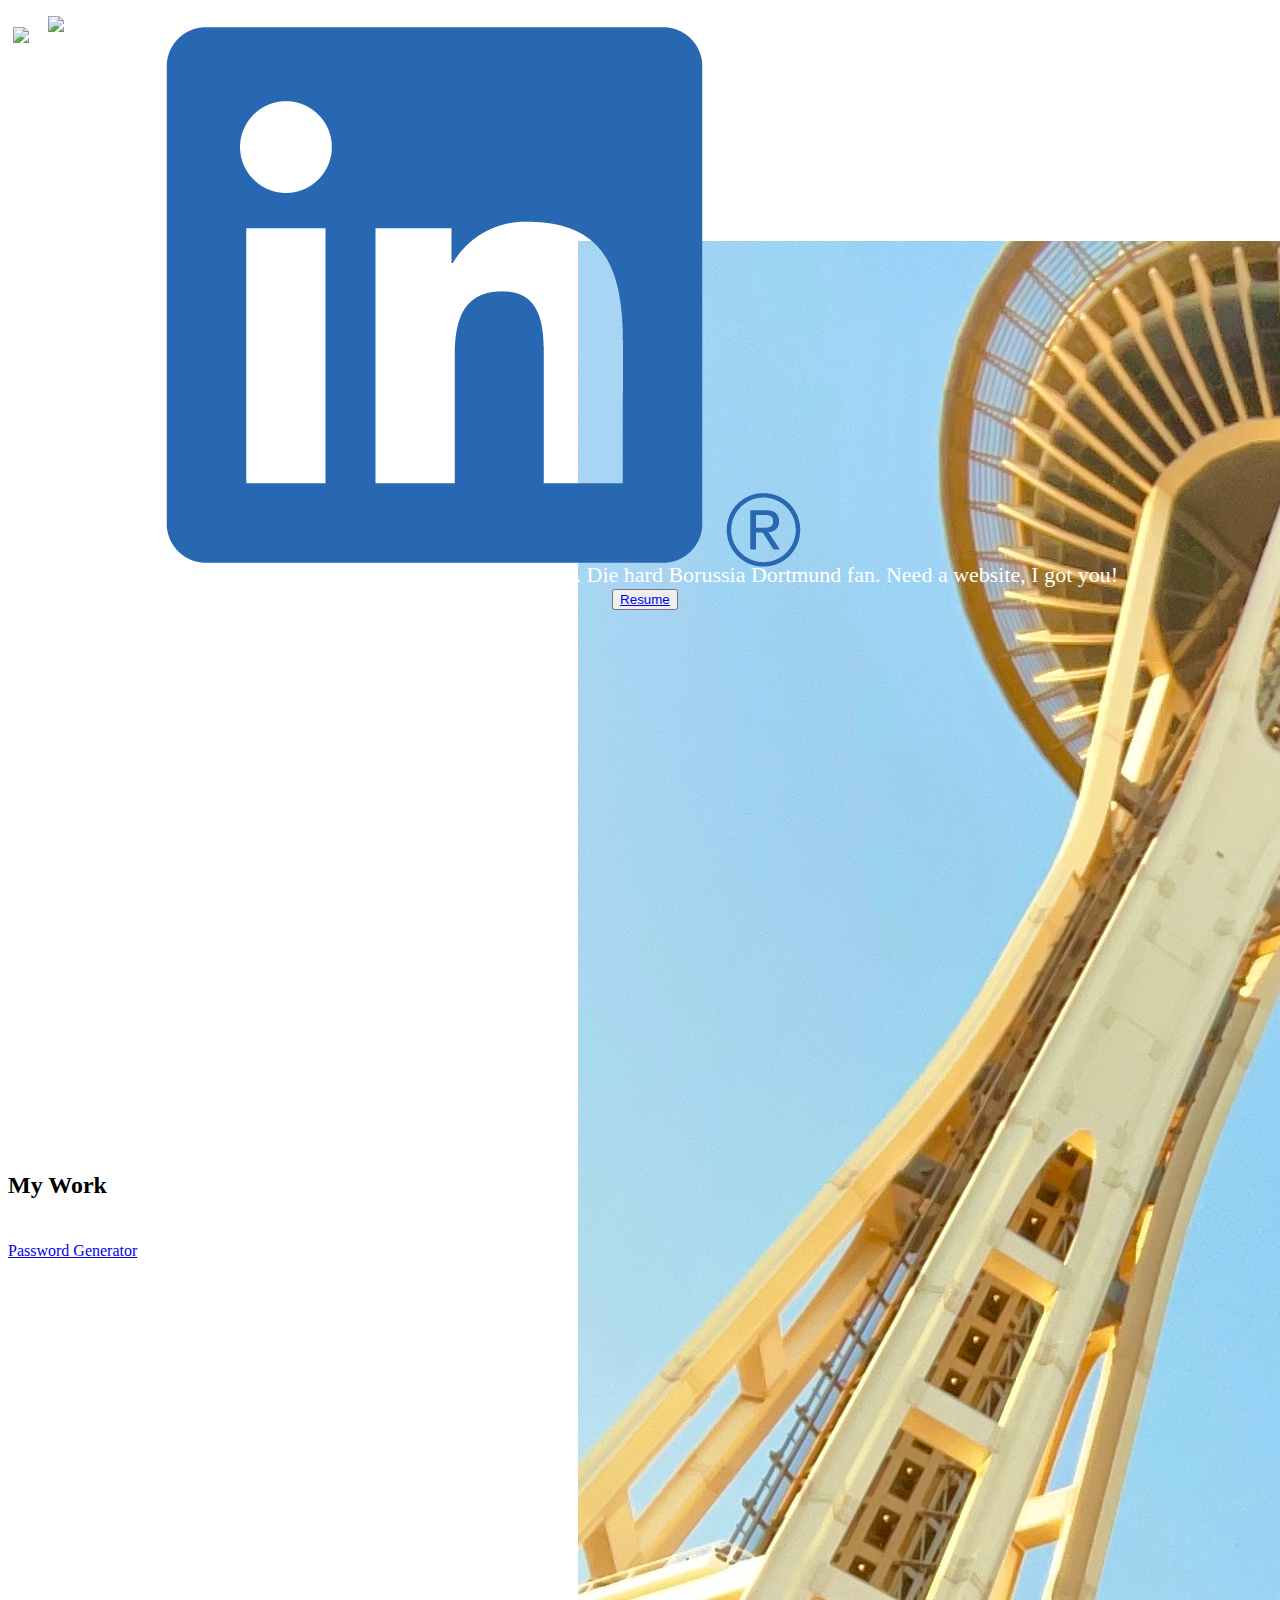
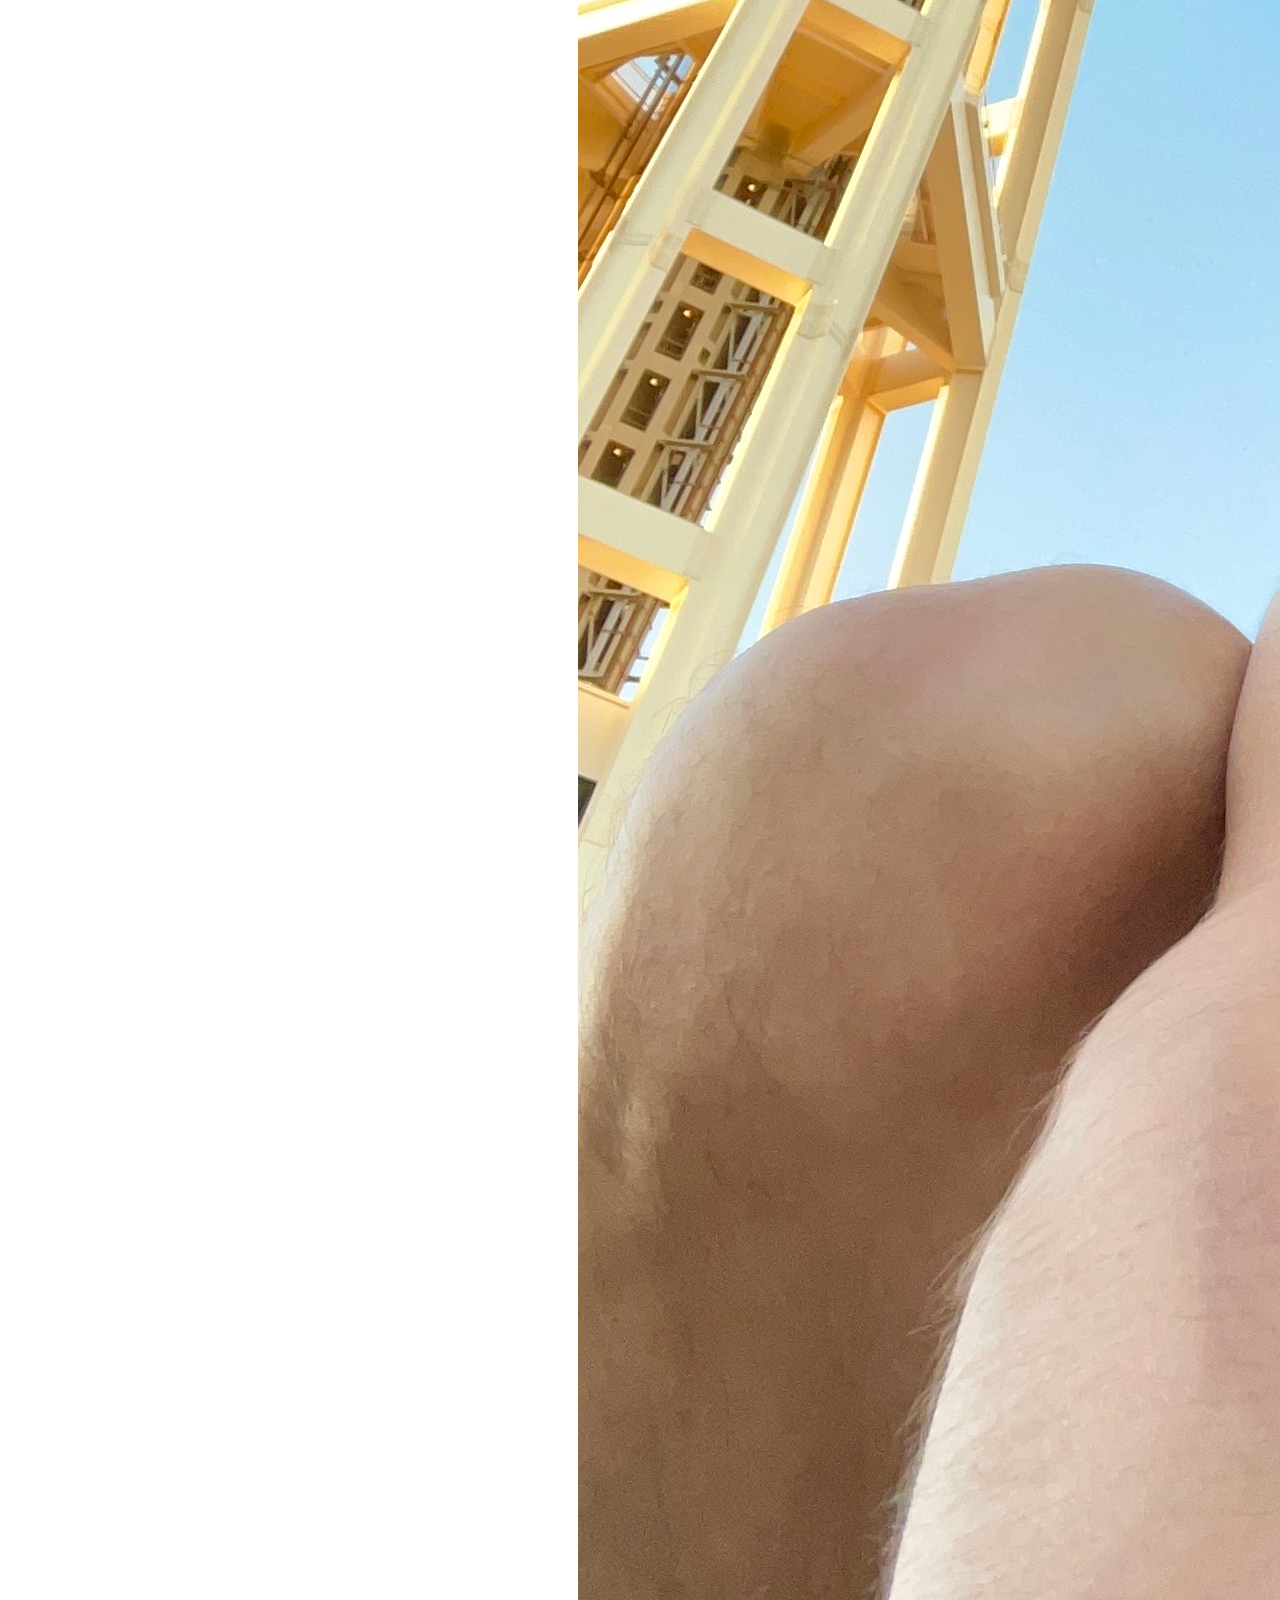
==== index.html @ 6e882969 "Uploaded files via upload" ====
<!DOCTYPE html>
<html>

<head>
    <meta charset="utf-8">
    <meta name="viewport" content="width=device-width, initial-scale=1">
    <title>Gustavo Garcia!</title>
    <link rel="stylesheet" href="./assets/style.css">
    <link rel="stylesheet" href="https://cdn.jsdelivr.net/npm/bulma@0.9.3/css/bulma.min.css">
</head>

<body>
    <section class="hero" id="Main">
        <figure class="image is-5by2">
            <img
                src="https://images.unsplash.com/photo-1632162535418-97e98fcbc90d?ixid=MnwxMjA3fDB8MHxwaG90by1wYWdlfHx8fGVufDB8fHx8&ixlib=rb-1.2.1&auto=format&fit=crop&w=2940&q=80">
        </figure>
        <h1 class="title" id="name">Gustavo Garcia</h1>
        <figure class="image" id="selfie">
            <img src="./assets/IMG_0691.JPG" alt="Gustavo Garcia">
        </figure>
        <a id="ig" href="https://www.instagram.com/ravingisasport23/"><img class="smedia"
                src="https://upload.wikimedia.org/wikipedia/commons/e/e7/Instagram_logo_2016.svg"></a>
        <a id="gh" href="https://github.com/RavingIsASport"> <img src="./assets/GitHub-Mark-Light-64px.png"
                alt="Github logo"></a>
        <a id="linked" href="https://www.linkedin.com/in/gustavo-garcia-76b264217/"><img src="./assets/LI-In-Bug.png"
                alt="LinkedIn"></a>
        <div class="content is-medium" id="content">
            <p>Aspiring web develpoer. Sweaty gamer. Die hard Borussia Dortmund fan. Need a website, I got you!</p>
            <a href="./assets/Gustavo's Resume.pdf"><button class="button is-warning is-focused" id="resume">Resume</a>
        </div>
    </section>
    <section class="section is-large" id="work-sec">
        <h2 class="title">My Work</h2>
        <a href="https://ravingisasport.github.io/Password_Generator/" class="subtitle" id="pg">
            Password Generator
        </a>
    </section>
</body>

</html>
---- assets/style.css ----
#name{
    position: absolute;
    left: 35%;
    top: 15%;
    color: white;
    font-family: monospace;
    font-size: 50px;
}
#selfie {
    position: absolute;
    left: 42%;
    top: 25%;
    width: 240px;
}
#ig {
    position: absolute;
    left: 1%;
    top: 3%;
    width: 64px;
}
#gh {
    position: absolute;
    left: 7%;
    top: 3%;
    width: 64px;
}
#linked {
    position: absolute;
    left: 13%;
    top: 3%;
    width: 64px;
}
h1{
    color: white;
}
#content {
    position: absolute;
    left: 18%;
    top: 60%;
    color: white;
    font-size: 22px;
    font-weight: 500;
}
h2{
    position: absolute;
    top: 128%;
}
#pg {
    position: absolute;
    top: 138%;
}
#resume {
    position: absolute;
    top: 70%;
    left: 43%;
}
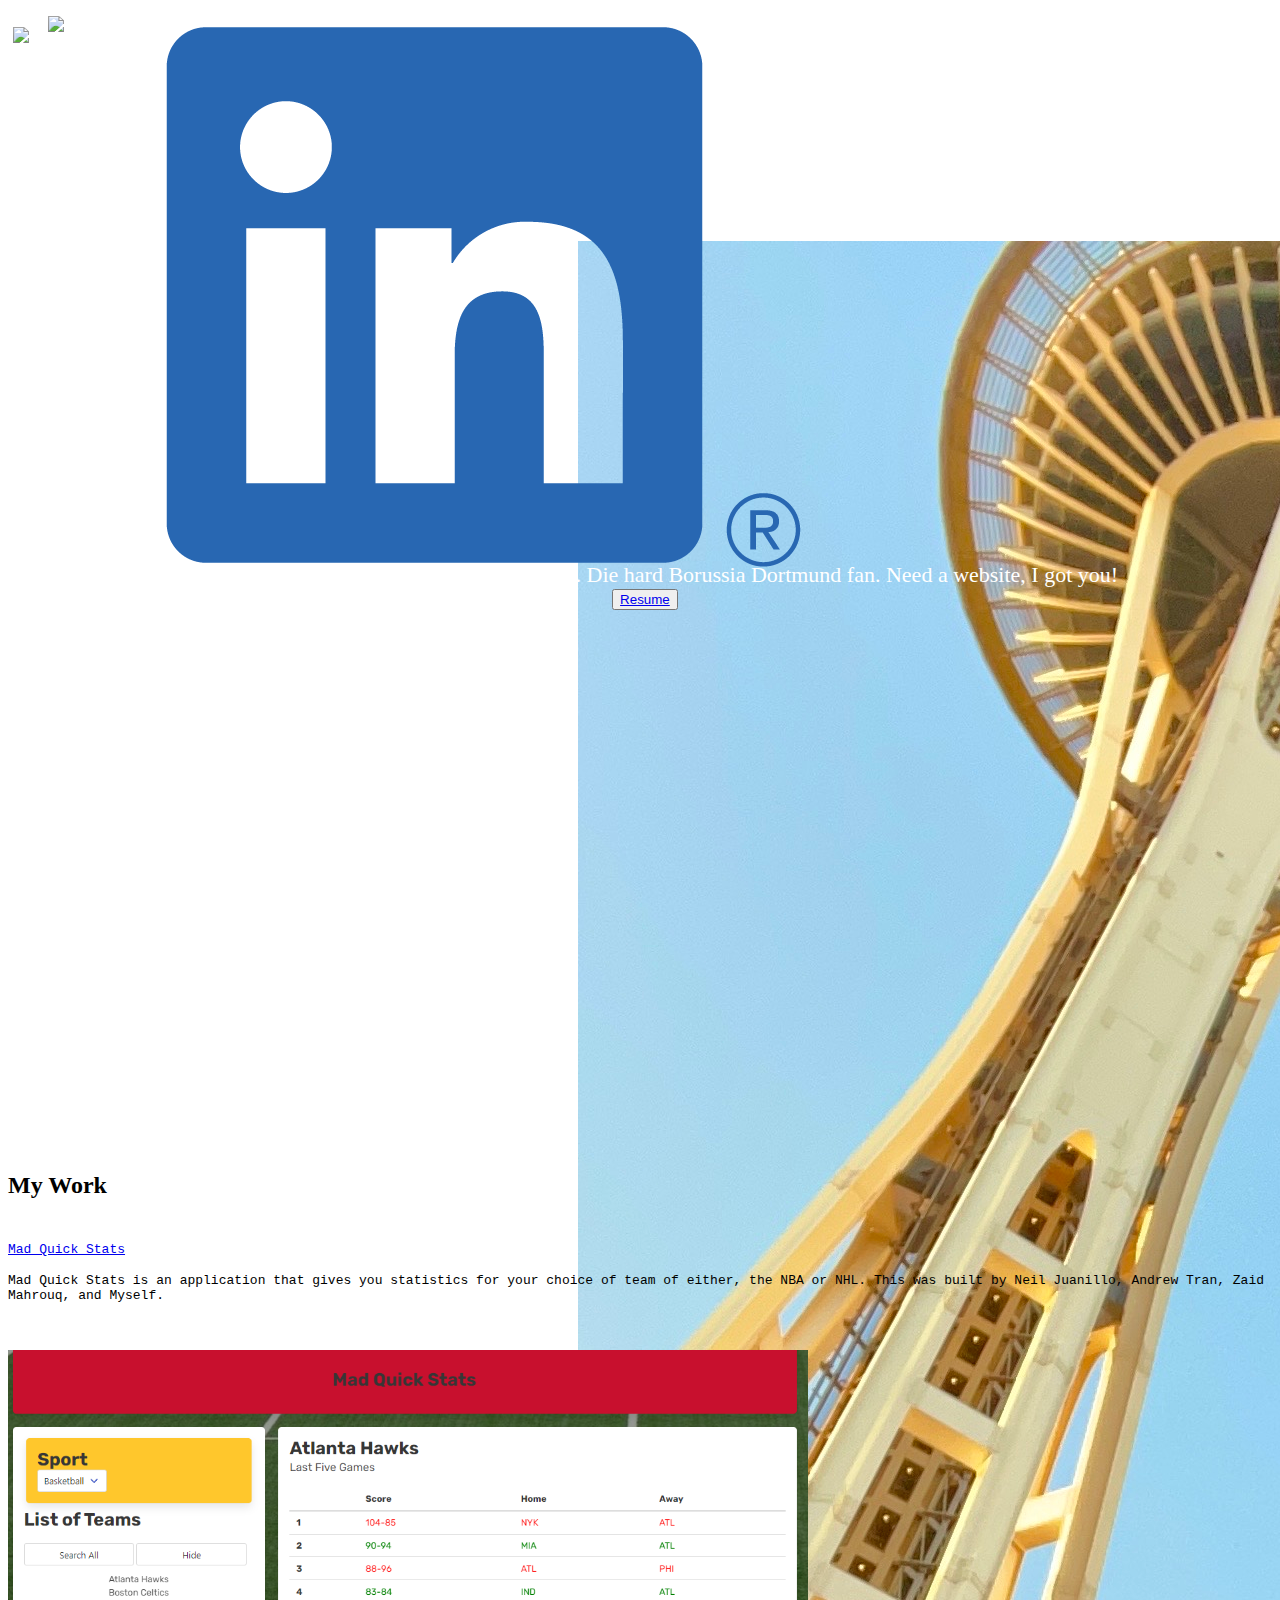
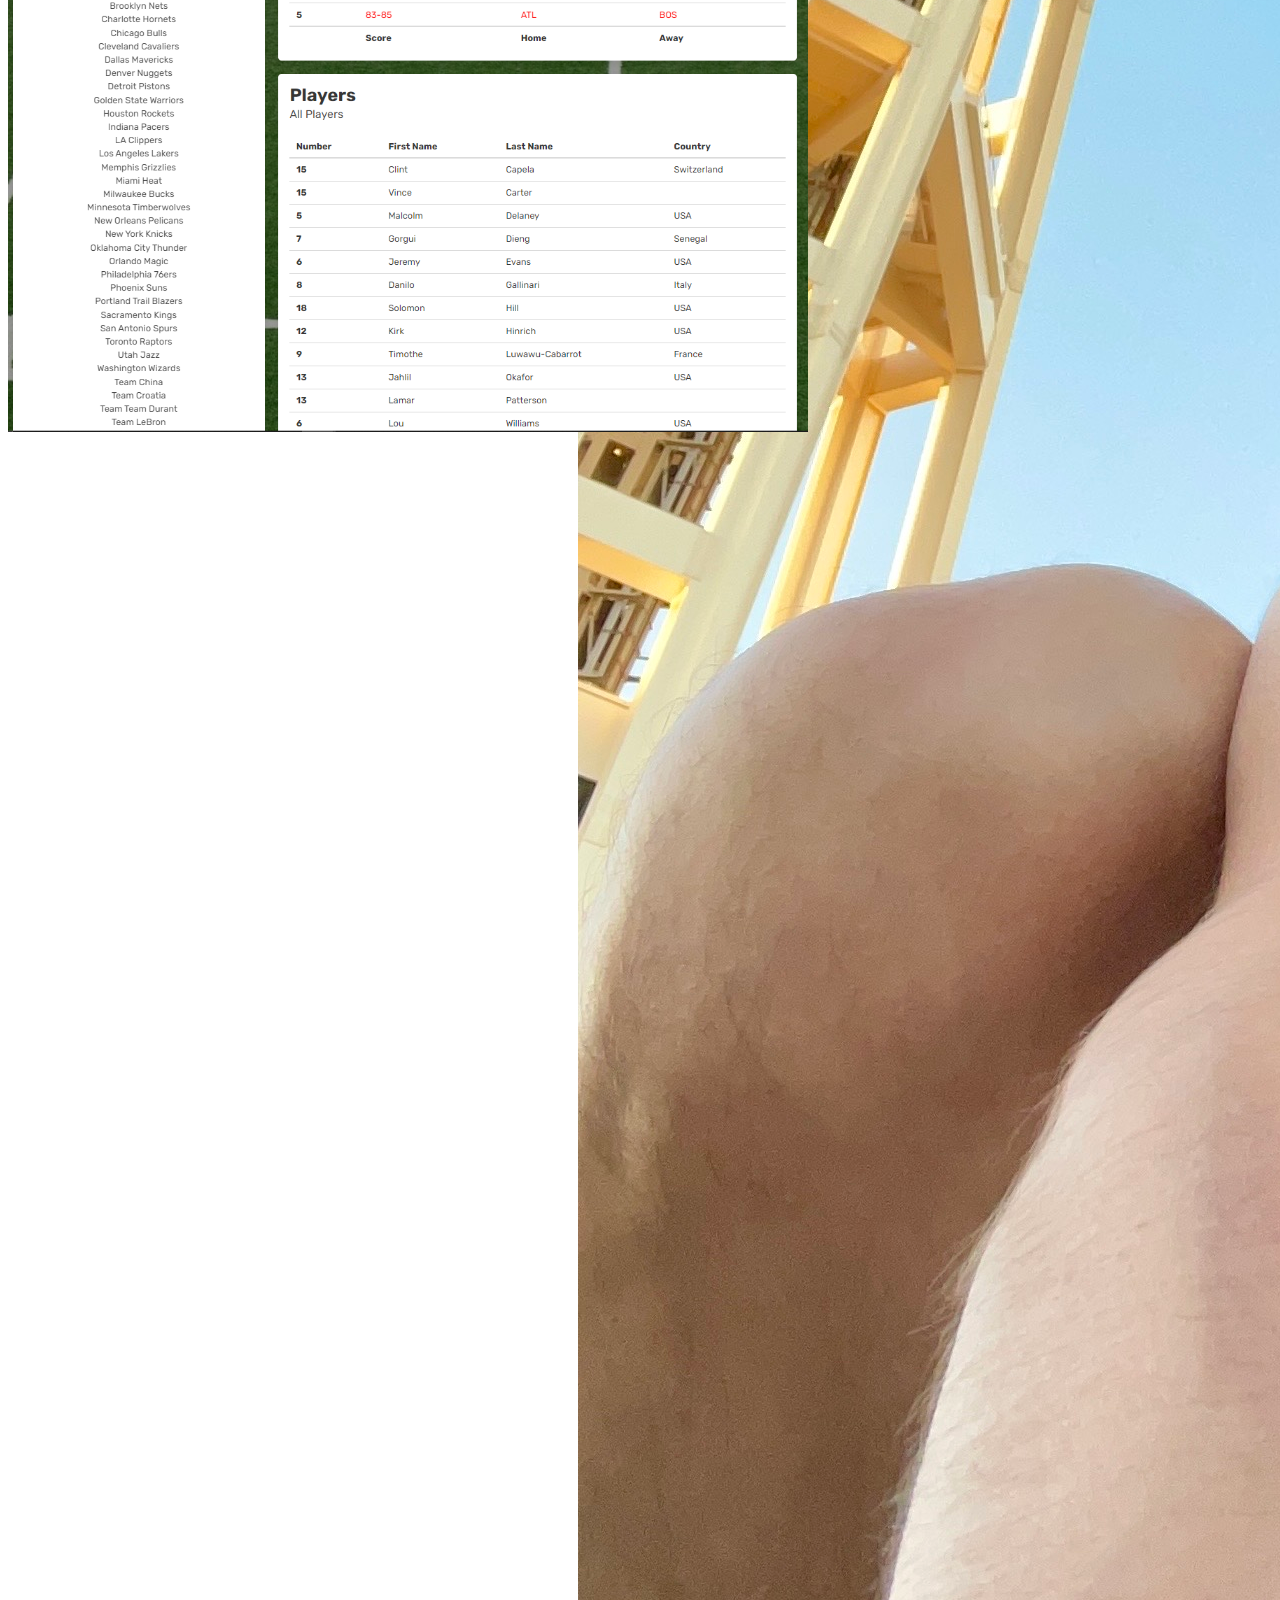
==== commit 97e11640: "Added project 1 to portfolio" ====
--- a/index.html
+++ b/index.html
@@ -32,9 +32,12 @@
     </section>
     <section class="section is-large" id="work-sec">
         <h2 class="title">My Work</h2>
-        <a href="https://ravingisasport.github.io/Password_Generator/" class="subtitle" id="pg">
-            Password Generator
+        <a href="https://ravingisasport.github.io/Mad-Quick-Stats/" class="subtitle" id="mqs">Mad Quick Stats
         </a>
+        <p id="madAbout">Mad Quick Stats is an application that gives you statistics for your choice of team of either,
+            the NBA or NHL. This was built by Neil Juanillo, Andrew Tran, Zaid Mahrouq, and Myself.</p>
+            <img
+            src="./assets/134775289-3ccf4a98-d727-45da-9456-d1d8f4341c98.png" id="madPic">    
     </section>
 </body>
 
--- a/assets/style.css
+++ b/assets/style.css
@@ -45,12 +45,23 @@
     position: absolute;
     top: 128%;
 }
-#pg {
+#mqs {
     position: absolute;
     top: 138%;
+    font-family: monospace;
 }
 #resume {
     position: absolute;
     top: 70%;
     left: 43%;
+}
+#madAbout {
+    position: absolute;
+    top: 140%;
+    font-family: monospace;
+}
+#madPic{
+    width: 800px;
+    position: absolute;
+    top: 150%;
 }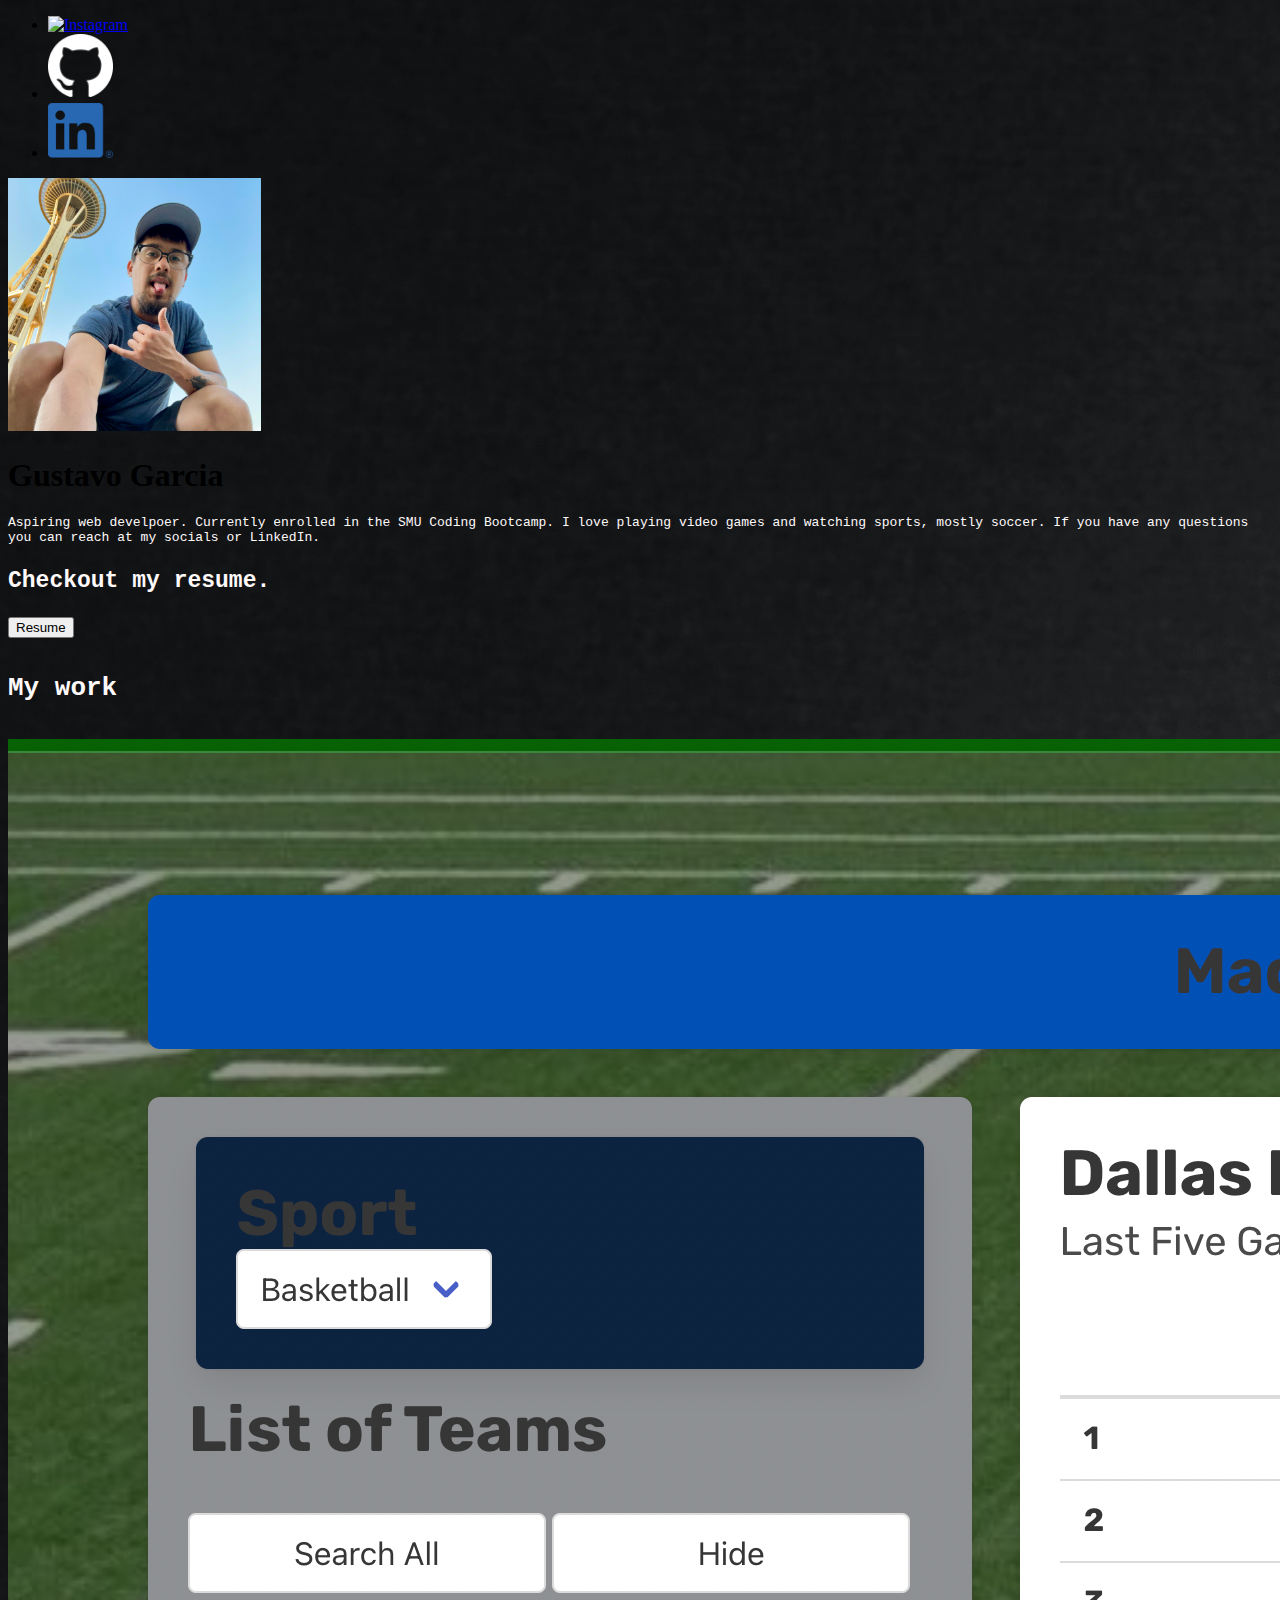
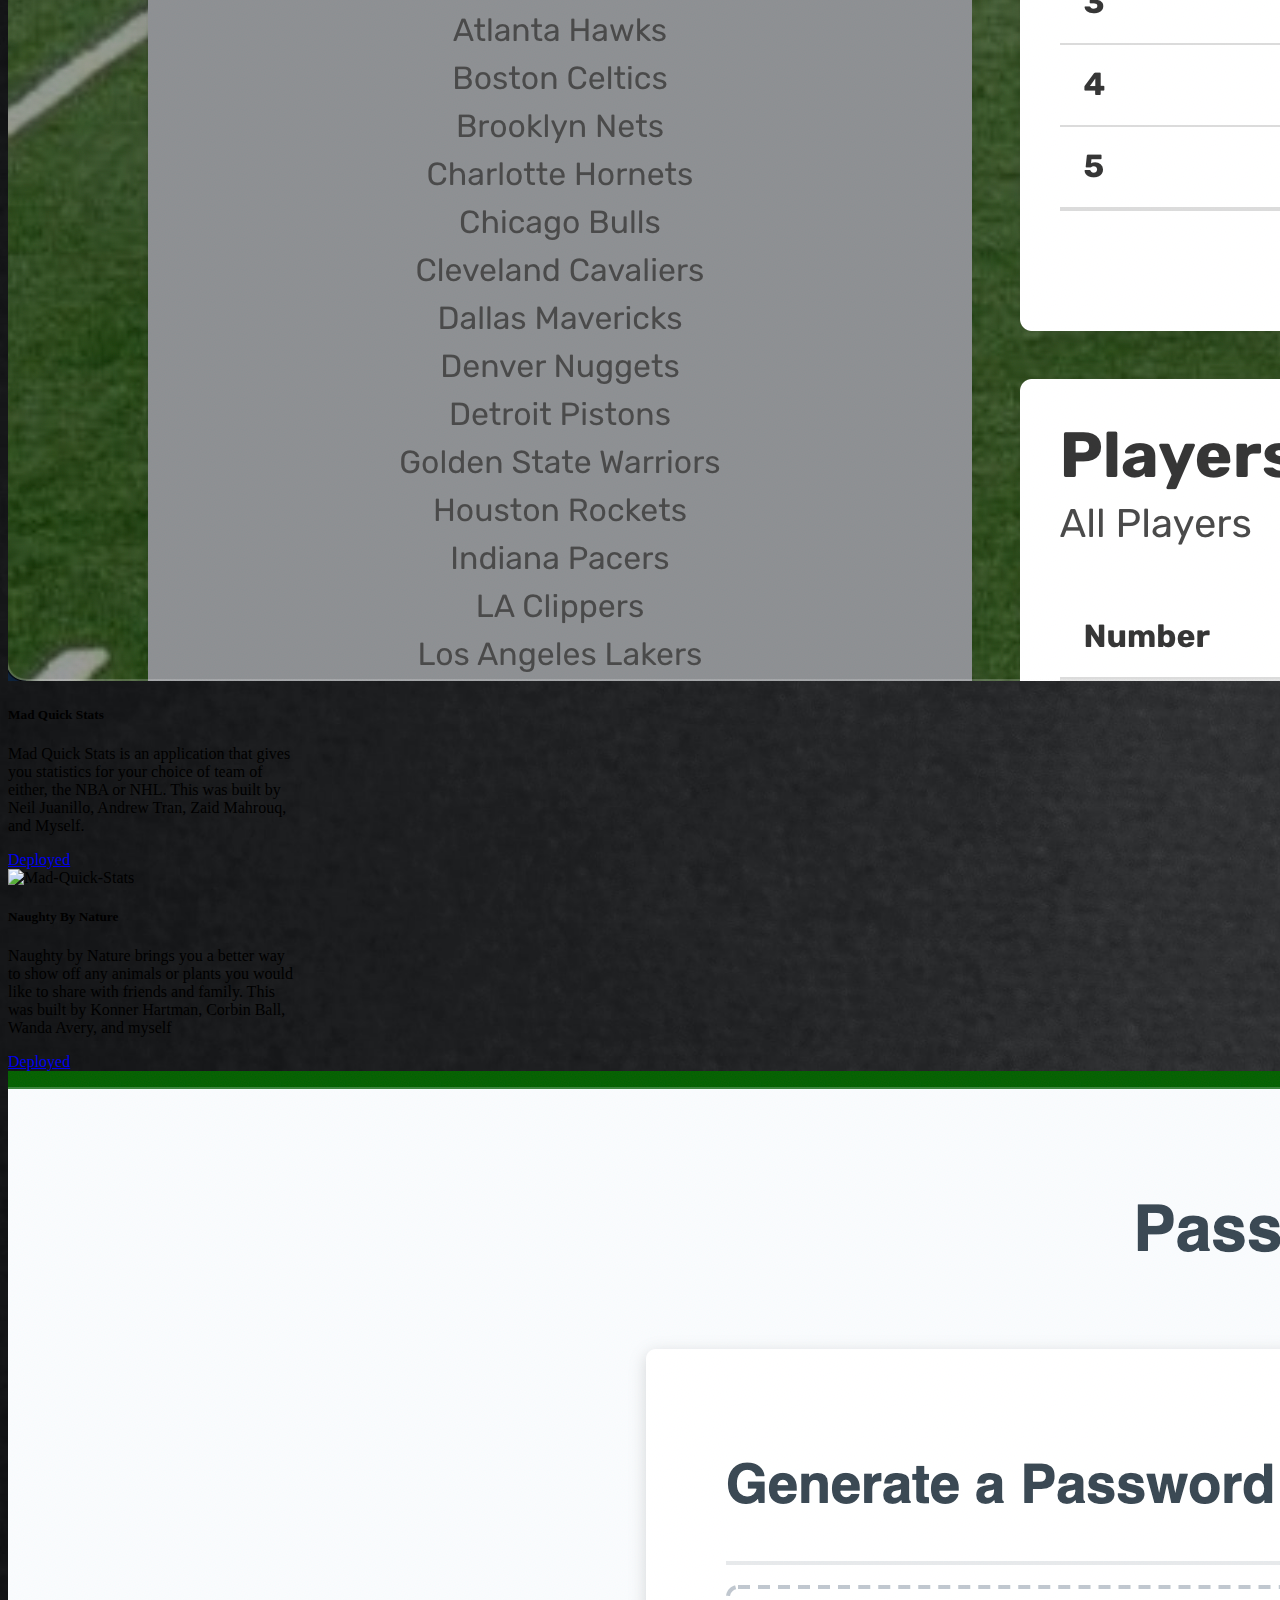
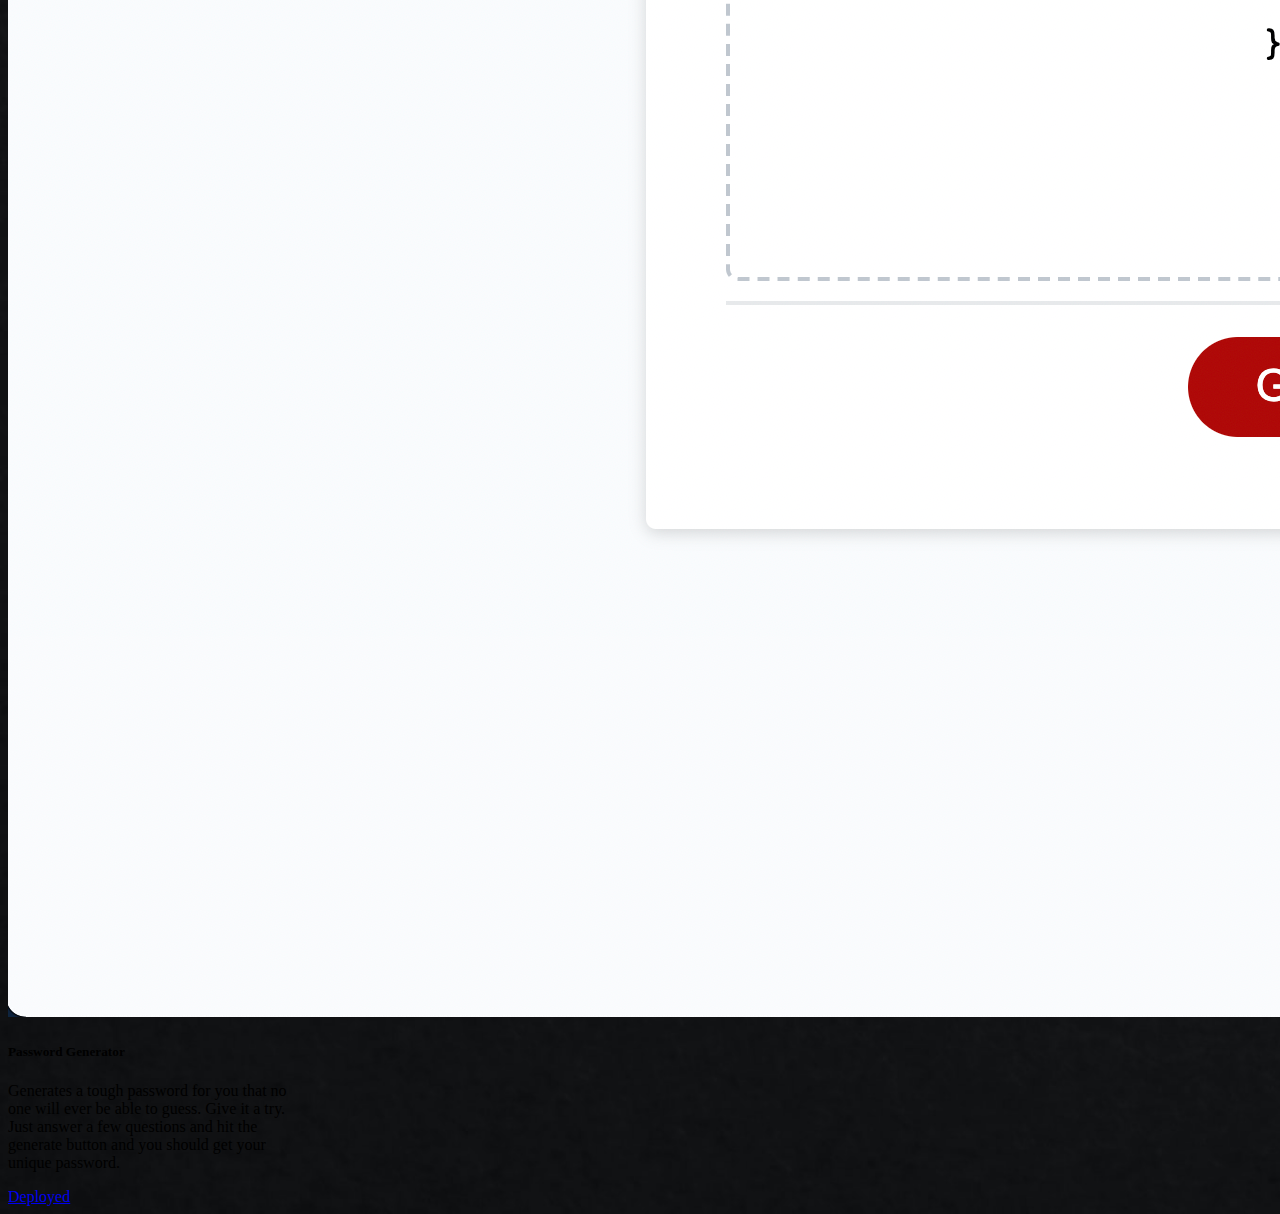
==== commit 88d8cf89: "changed file name" ====
--- a/index.html
+++ b/index.html
@@ -1,44 +1,83 @@
 <!DOCTYPE html>
-<html>
-
-<head>
-    <meta charset="utf-8">
-    <meta name="viewport" content="width=device-width, initial-scale=1">
-    <title>Gustavo Garcia!</title>
+<html lang="en">
+  <head>
+    <meta charset="UTF-8" />
+    <meta http-equiv="X-UA-Compatible" content="IE=edge" />
+    <meta name="viewport" content="width=device-width, initial-scale=1.0" />
     <link rel="stylesheet" href="./assets/style.css">
-    <link rel="stylesheet" href="https://cdn.jsdelivr.net/npm/bulma@0.9.3/css/bulma.min.css">
-</head>
-
-<body>
-    <section class="hero" id="Main">
-        <figure class="image is-5by2">
-            <img
-                src="https://images.unsplash.com/photo-1632162535418-97e98fcbc90d?ixid=MnwxMjA3fDB8MHxwaG90by1wYWdlfHx8fGVufDB8fHx8&ixlib=rb-1.2.1&auto=format&fit=crop&w=2940&q=80">
-        </figure>
-        <h1 class="title" id="name">Gustavo Garcia</h1>
-        <figure class="image" id="selfie">
-            <img src="./assets/IMG_0691.JPG" alt="Gustavo Garcia">
-        </figure>
-        <a id="ig" href="https://www.instagram.com/ravingisasport23/"><img class="smedia"
-                src="https://upload.wikimedia.org/wikipedia/commons/e/e7/Instagram_logo_2016.svg"></a>
-        <a id="gh" href="https://github.com/RavingIsASport"> <img src="./assets/GitHub-Mark-Light-64px.png"
-                alt="Github logo"></a>
-        <a id="linked" href="https://www.linkedin.com/in/gustavo-garcia-76b264217/"><img src="./assets/LI-In-Bug.png"
-                alt="LinkedIn"></a>
-        <div class="content is-medium" id="content">
-            <p>Aspiring web develpoer. Sweaty gamer. Die hard Borussia Dortmund fan. Need a website, I got you!</p>
-            <a href="./assets/Gustavo's Resume.pdf"><button class="button is-warning is-focused" id="resume">Resume</a>
+    <link
+      href="https://cdn.jsdelivr.net/npm/bootstrap@5.1.3/dist/css/bootstrap.min.css"
+      rel="stylesheet"
+      integrity="sha384-1BmE4kWBq78iYhFldvKuhfTAU6auU8tT94WrHftjDbrCEXSU1oBoqyl2QvZ6jIW3"
+      crossorigin="anonymous"
+    />
+    <title>Gustavo Garcia</title> 
+  </head>
+  <body style="background-image:url('./assets/alex-padurariu-tXYg4Zx7kSU-unsplash.jpg'); background-size:cover; background-position:initial; background-repeat: no-repeat;">
+    <ul class="nav justify-content-end">
+      <li class="nav-item">
+        <a
+          class="nav-link active"
+          aria-current="page"
+          href="https://www.instagram.com/ravingisasport23/"
+          ><img
+            src="https://upload.wikimedia.org/wikipedia/commons/e/e7/Instagram_logo_2016.svg"
+            alt="Instagram" style="width: 65px"
+        /></a>
+      </li>
+      <li class="nav-item">
+        <a class="nav-link" href="https://github.com/RavingIsASport">
+          <img src="./assets/GitHub-Mark-Light-64px.png" alt="Github" style="width: 65px"
+        /></a>
+      </li>
+      <li class="nav-item">
+        <a class="nav-link" href="https://www.linkedin.com/in/gustavo-garcia-76b264217/""><img src="./assets/LI-In-Bug.png" alt="LinkedIn" style="width: 65px;"></a>
+      </li>
+    </ul>
+    <div class="container text-center">
+      <img src="./assets/IMG_0691.JPG" class="img-thumbnail " alt="Gustavo Garcia" style="width: 20%;">
+      <h1 class="display-2">Gustavo Garcia</h1>
+      <p class="lead" style="color:snow; font-family: monospace;">Aspiring web develpoer. Currently enrolled in the SMU Coding Bootcamp. I love playing video games and watching sports, mostly soccer. If you have any questions you can reach at my socials or LinkedIn.</p>
+      <p style="color: snow; font:23px monospace; font-weight: bold;" class="lead">Checkout my resume.</p>
+      <a href="./assets/Gustavo's Resume.pdf"><button type="button" class="btn btn-info">Resume</button></a>
+    </div>
+    <br>
+    
+    <h1 class="display-4 text-center" style="font-family: monospace; color: snow;">My work</h1>
+    <br>
+      <div class="container text-center row row-cols-4 row-cols-md-3 g-4">
+      <div class="col">
+      <div class="card" style="width: 18rem;">
+        <img src="./assets/Screen Shot 2022-01-12 at 2.57.07 PM.png" class="card-img-top" alt="Mad-Quick-Stats">
+        <div class="card-body">
+          <h5 class="card-title">Mad Quick Stats</h5>
+          <p class="card-text">Mad Quick Stats is an application that gives you statistics for your choice of team of either,
+            the NBA or NHL. This was built by Neil Juanillo, Andrew Tran, Zaid Mahrouq, and Myself.</p>
+          <a href="https://ravingisasport.github.io/Mad-Quick-Stats/" class="btn btn-primary">Deployed</a>
         </div>
-    </section>
-    <section class="section is-large" id="work-sec">
-        <h2 class="title">My Work</h2>
-        <a href="https://ravingisasport.github.io/Mad-Quick-Stats/" class="subtitle" id="mqs">Mad Quick Stats
-        </a>
-        <p id="madAbout">Mad Quick Stats is an application that gives you statistics for your choice of team of either,
-            the NBA or NHL. This was built by Neil Juanillo, Andrew Tran, Zaid Mahrouq, and Myself.</p>
-            <img
-            src="./assets/134775289-3ccf4a98-d727-45da-9456-d1d8f4341c98.png" id="madPic">    
-    </section>
-</body>
-
-</html>+      </div>
+    </div>
+      <div class="col">
+      <div class="card" style="width: 18rem;">
+        <img src="./assets/Screen Shot 2022-01-12 at 3.22.32 PM.png" class="card-img-top" alt="Mad-Quick-Stats">
+        <div class="card-body">
+          <h5 class="card-title">Naughty By Nature</h5>
+          <p class="card-text">Naughty by Nature brings you a better way to show off any animals or plants you would like to share with friends and family. This was built by Konner Hartman, Corbin Ball,               
+            Wanda Avery, and myself</p>
+          <a href="https://naughty-by-nature.herokuapp.com/" class="btn btn-primary">Deployed</a>
+        </div>
+      </div>
+      </div>
+      <div class="col">
+        <div class="card" style="width: 18rem;">
+          <img src="./assets/Screen Shot 2022-01-12 at 3.35.51 PM.png" class="card-img-top" alt="Mad-Quick-Stats">
+          <div class="card-body">
+            <h5 class="card-title">Password Generator</h5>
+            <p class="card-text">Generates a tough password for you that no one will ever be able to guess. Give it a try. Just answer a few questions and hit the generate button and you should get your unique password.</p>
+            <a href="https://ravingisasport.github.io/Password_Generator/" class="btn btn-primary">Deployed</a>
+          </div>
+        </div>
+        </div>
+    </div>
+  </body>
+</html>
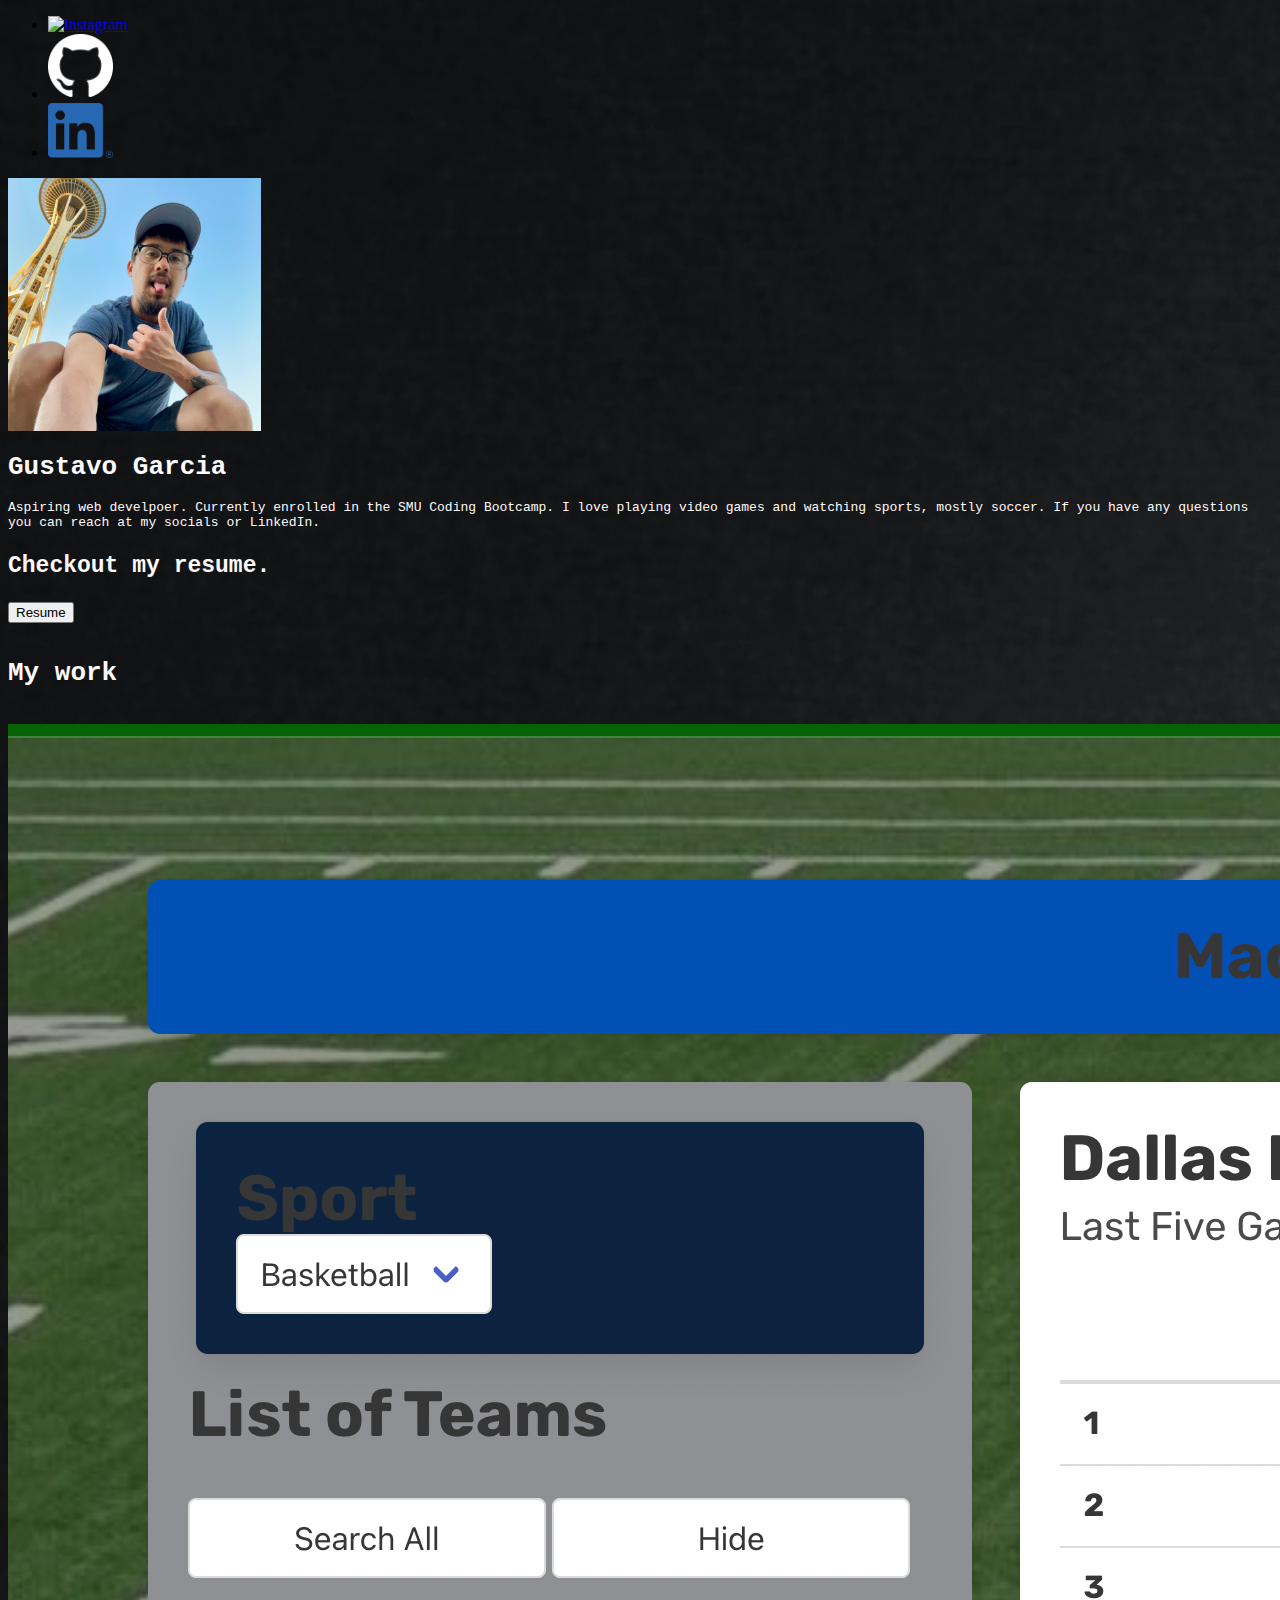
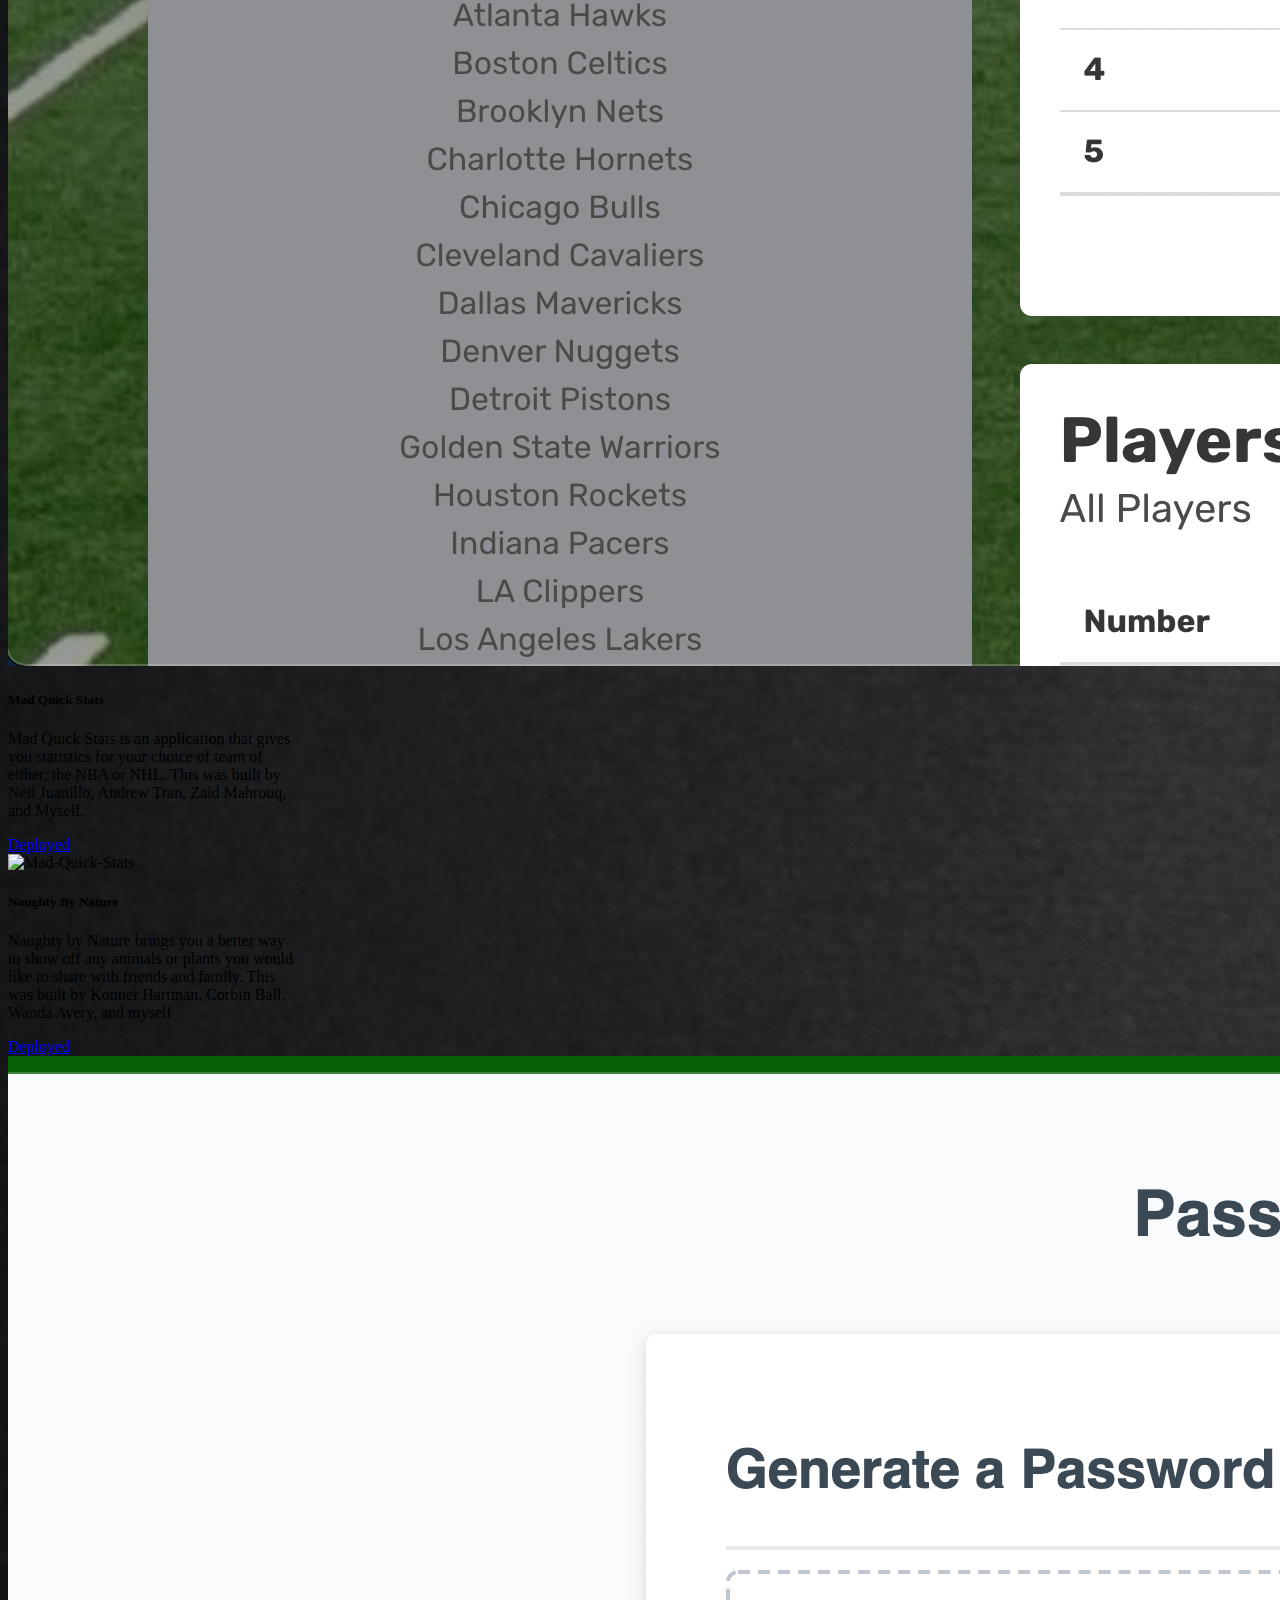
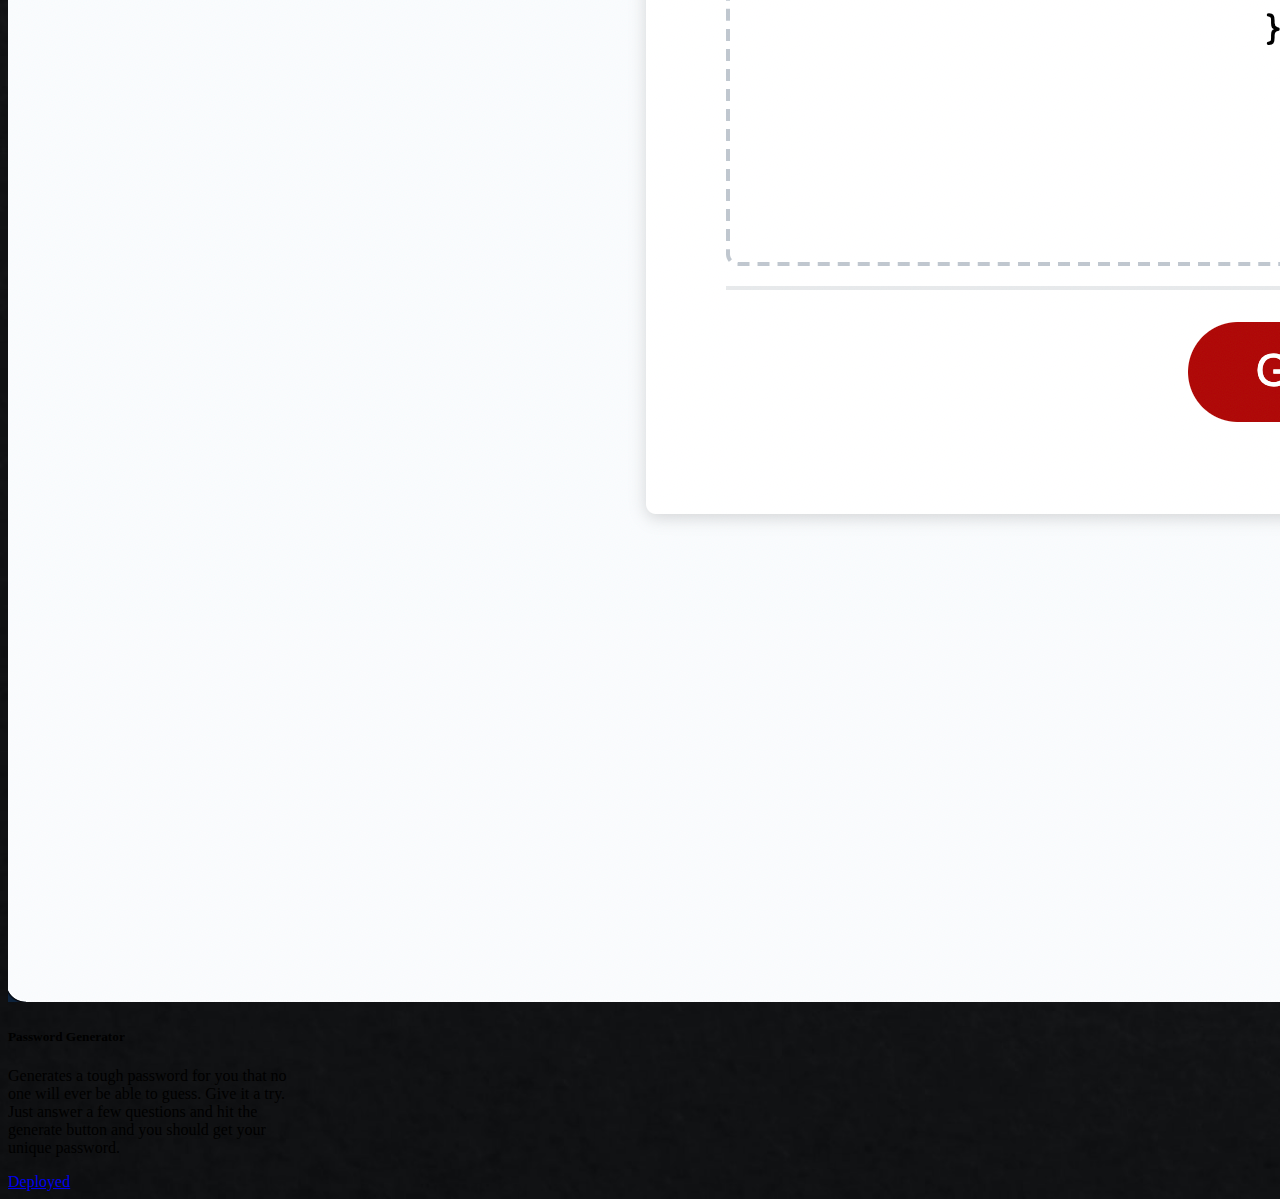
==== commit 0cdb6a1d: "Update resume" ====
--- a/index.html
+++ b/index.html
@@ -36,7 +36,7 @@
     </ul>
     <div class="container text-center">
       <img src="./assets/IMG_0691.JPG" class="img-thumbnail " alt="Gustavo Garcia" style="width: 20%;">
-      <h1 class="display-2">Gustavo Garcia</h1>
+      <h1 class="display-2" style="color: snow; font-family: monospace;">Gustavo Garcia</h1>
       <p class="lead" style="color:snow; font-family: monospace;">Aspiring web develpoer. Currently enrolled in the SMU Coding Bootcamp. I love playing video games and watching sports, mostly soccer. If you have any questions you can reach at my socials or LinkedIn.</p>
       <p style="color: snow; font:23px monospace; font-weight: bold;" class="lead">Checkout my resume.</p>
       <a href="./assets/Gustavo's Resume.pdf"><button type="button" class="btn btn-info">Resume</button></a>
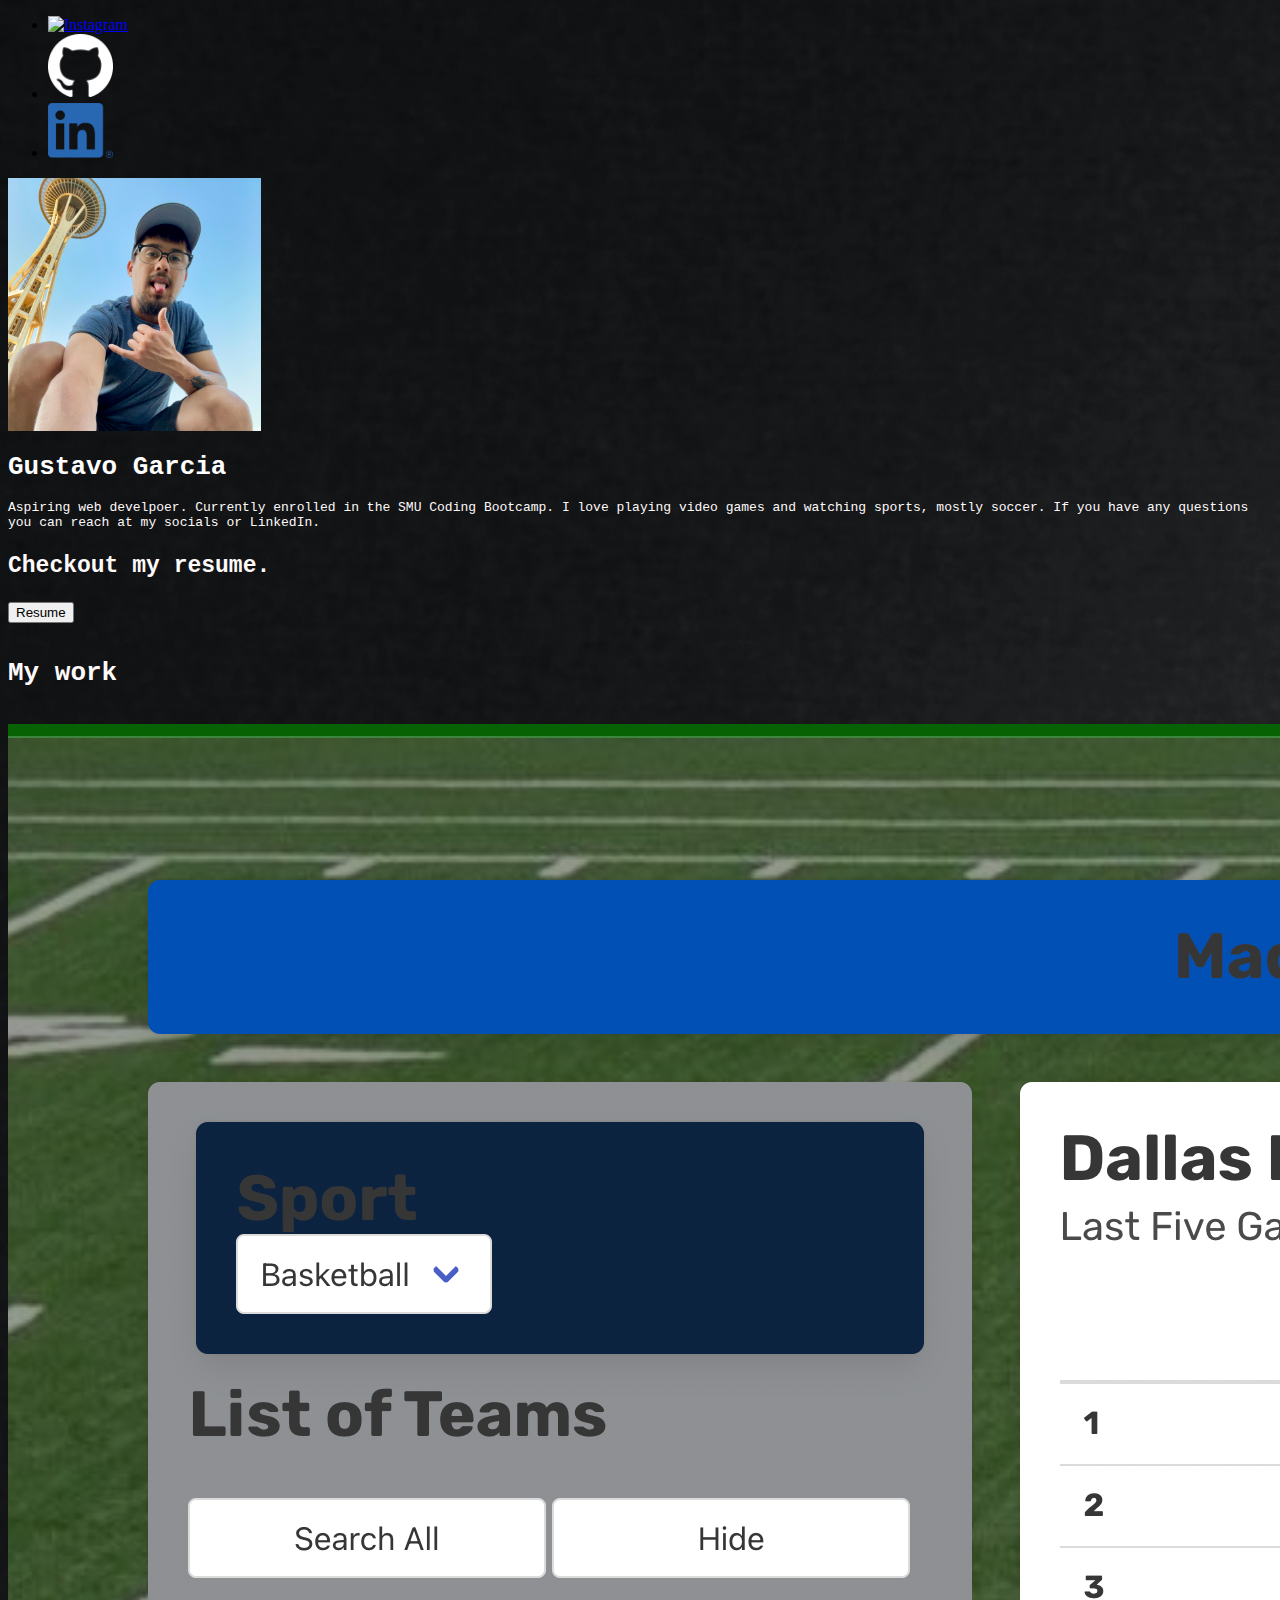
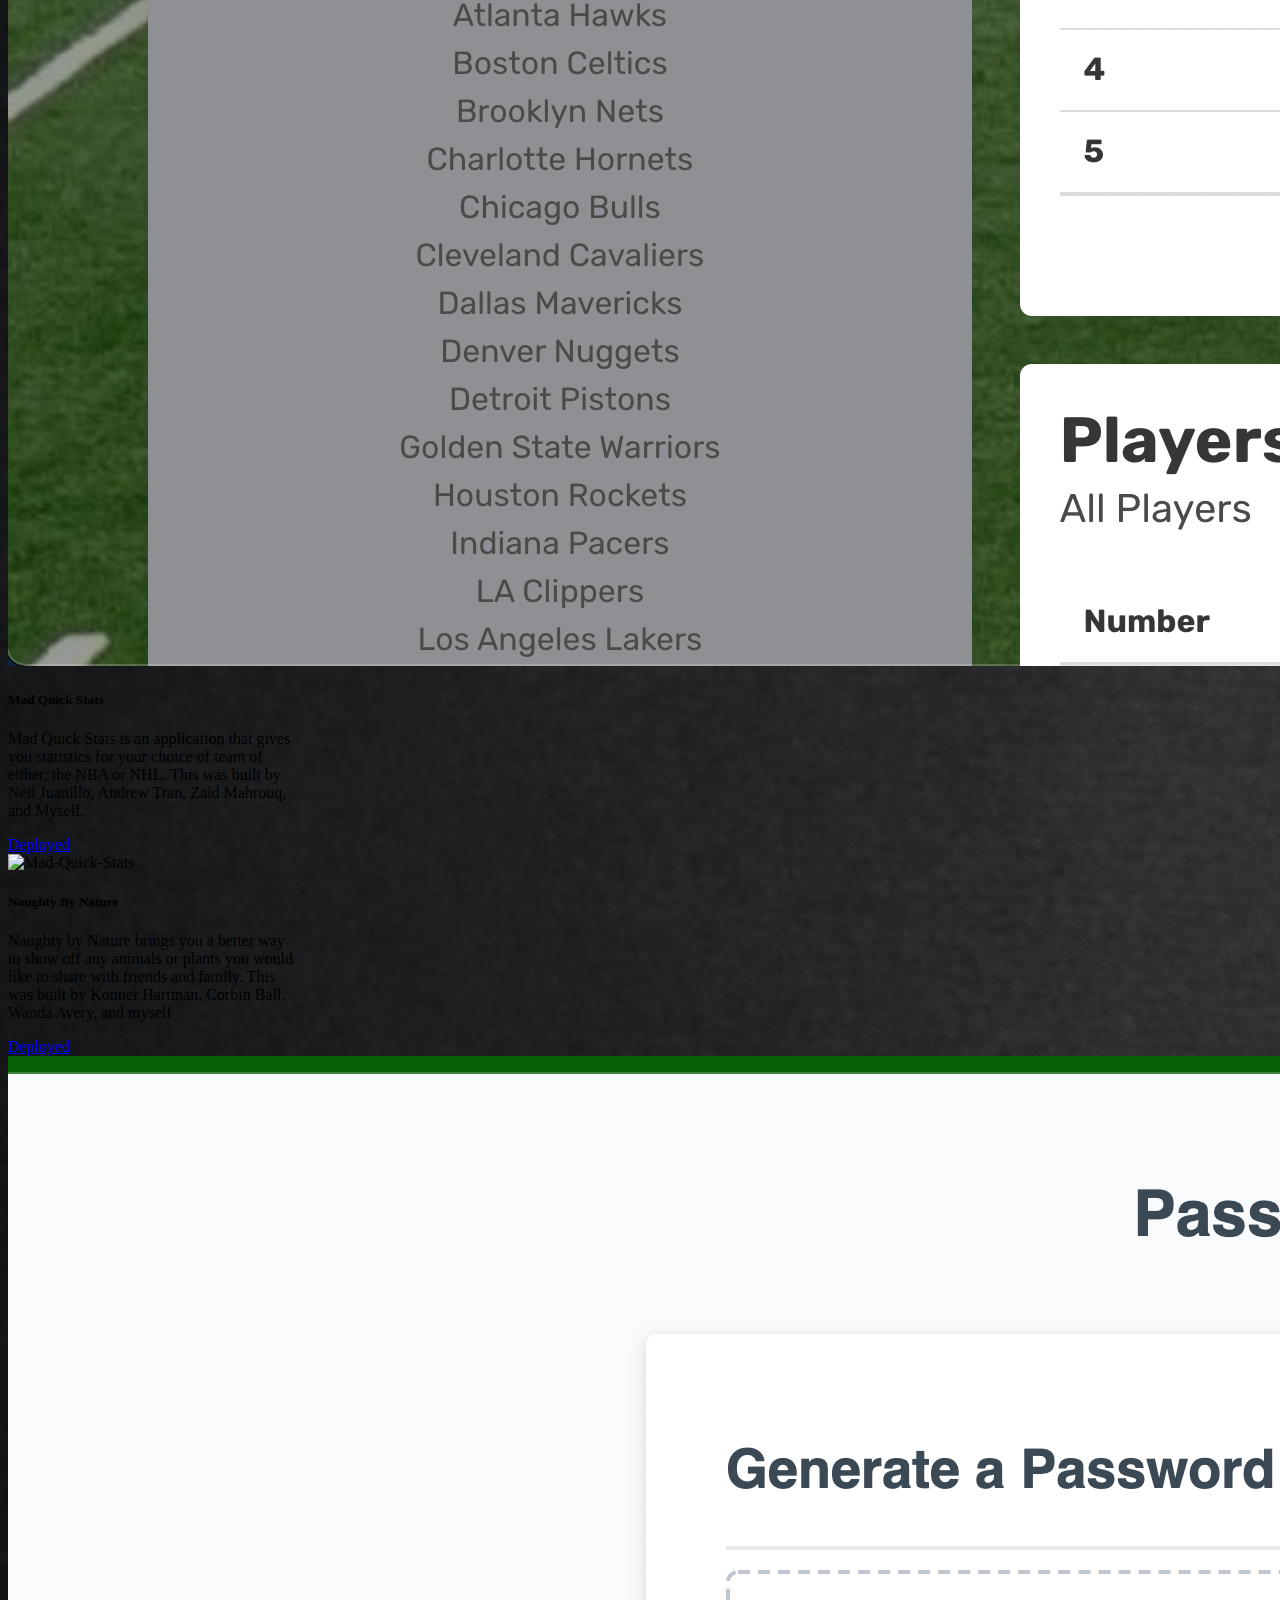
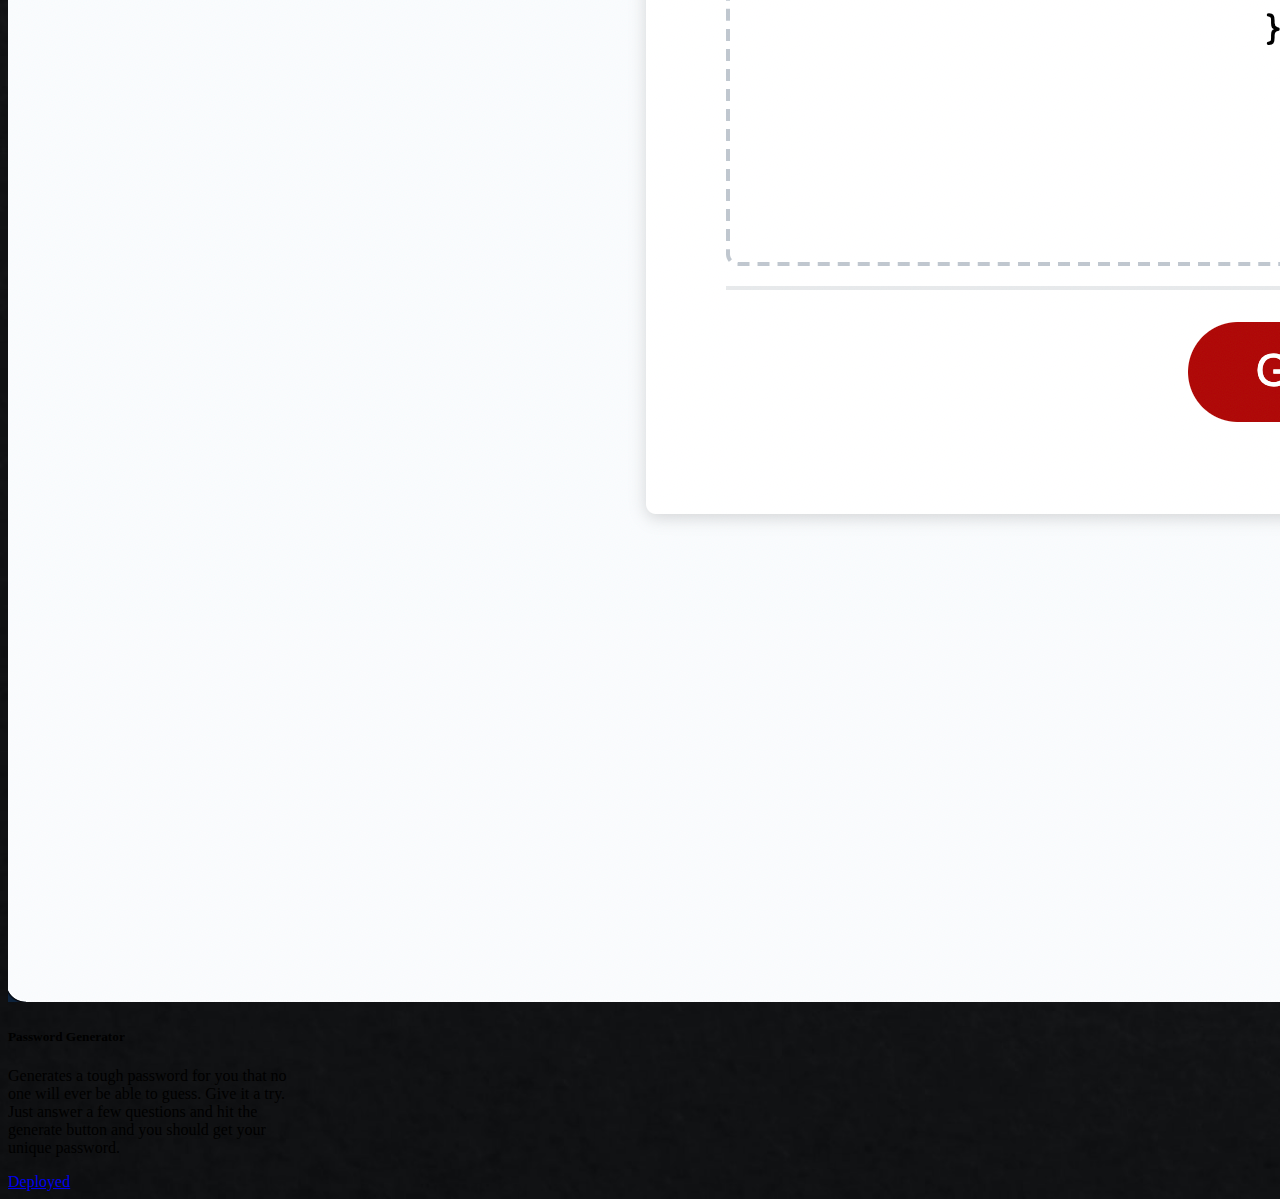
==== commit 38a9c7dc: "fixed name color" ====
--- a/index.html
+++ b/index.html
@@ -36,7 +36,7 @@
     </ul>
     <div class="container text-center">
       <img src="./assets/IMG_0691.JPG" class="img-thumbnail " alt="Gustavo Garcia" style="width: 20%;">
-      <h1 class="display-2" style="color: snow; font-family: monospace;">Gustavo Garcia</h1>
+      <h1 class="display-2" style="color: white; font-family: monospace;">Gustavo Garcia</h1>
       <p class="lead" style="color:snow; font-family: monospace;">Aspiring web develpoer. Currently enrolled in the SMU Coding Bootcamp. I love playing video games and watching sports, mostly soccer. If you have any questions you can reach at my socials or LinkedIn.</p>
       <p style="color: snow; font:23px monospace; font-weight: bold;" class="lead">Checkout my resume.</p>
       <a href="./assets/Gustavo's Resume.pdf"><button type="button" class="btn btn-info">Resume</button></a>
